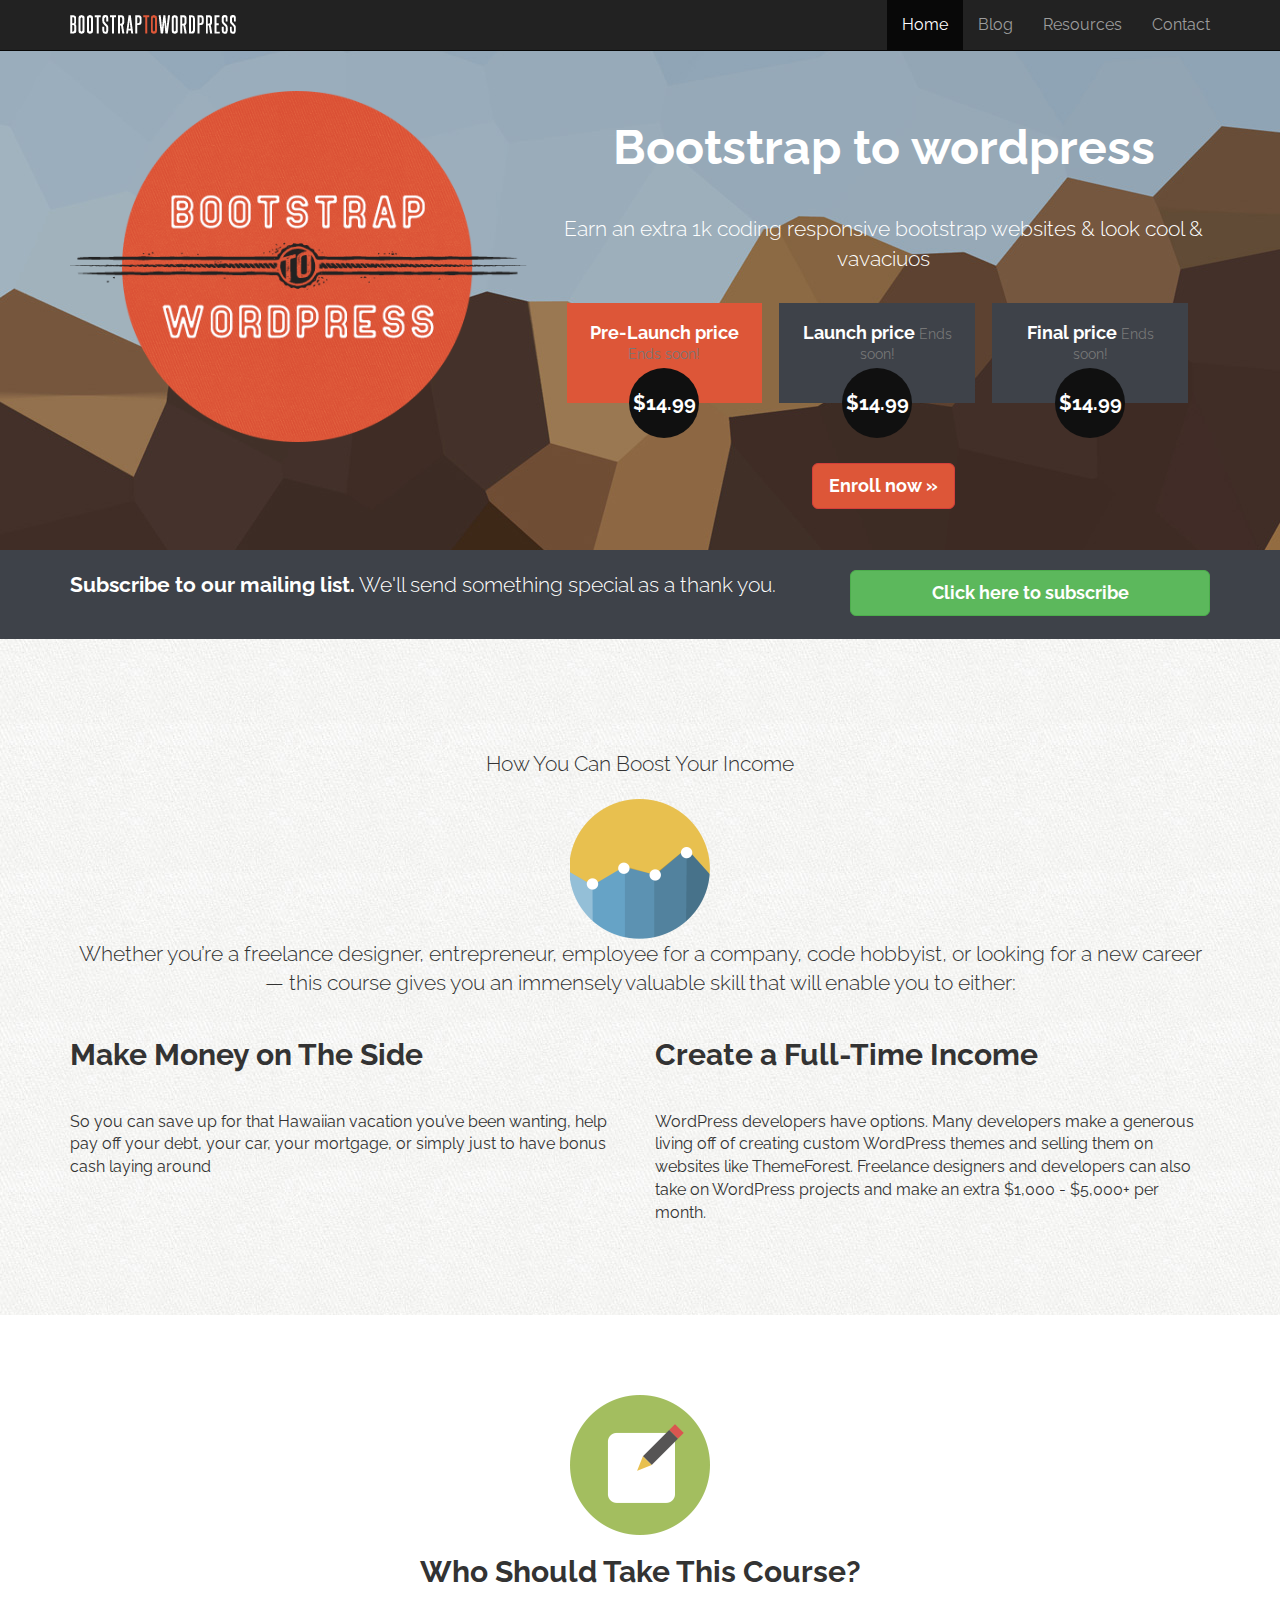
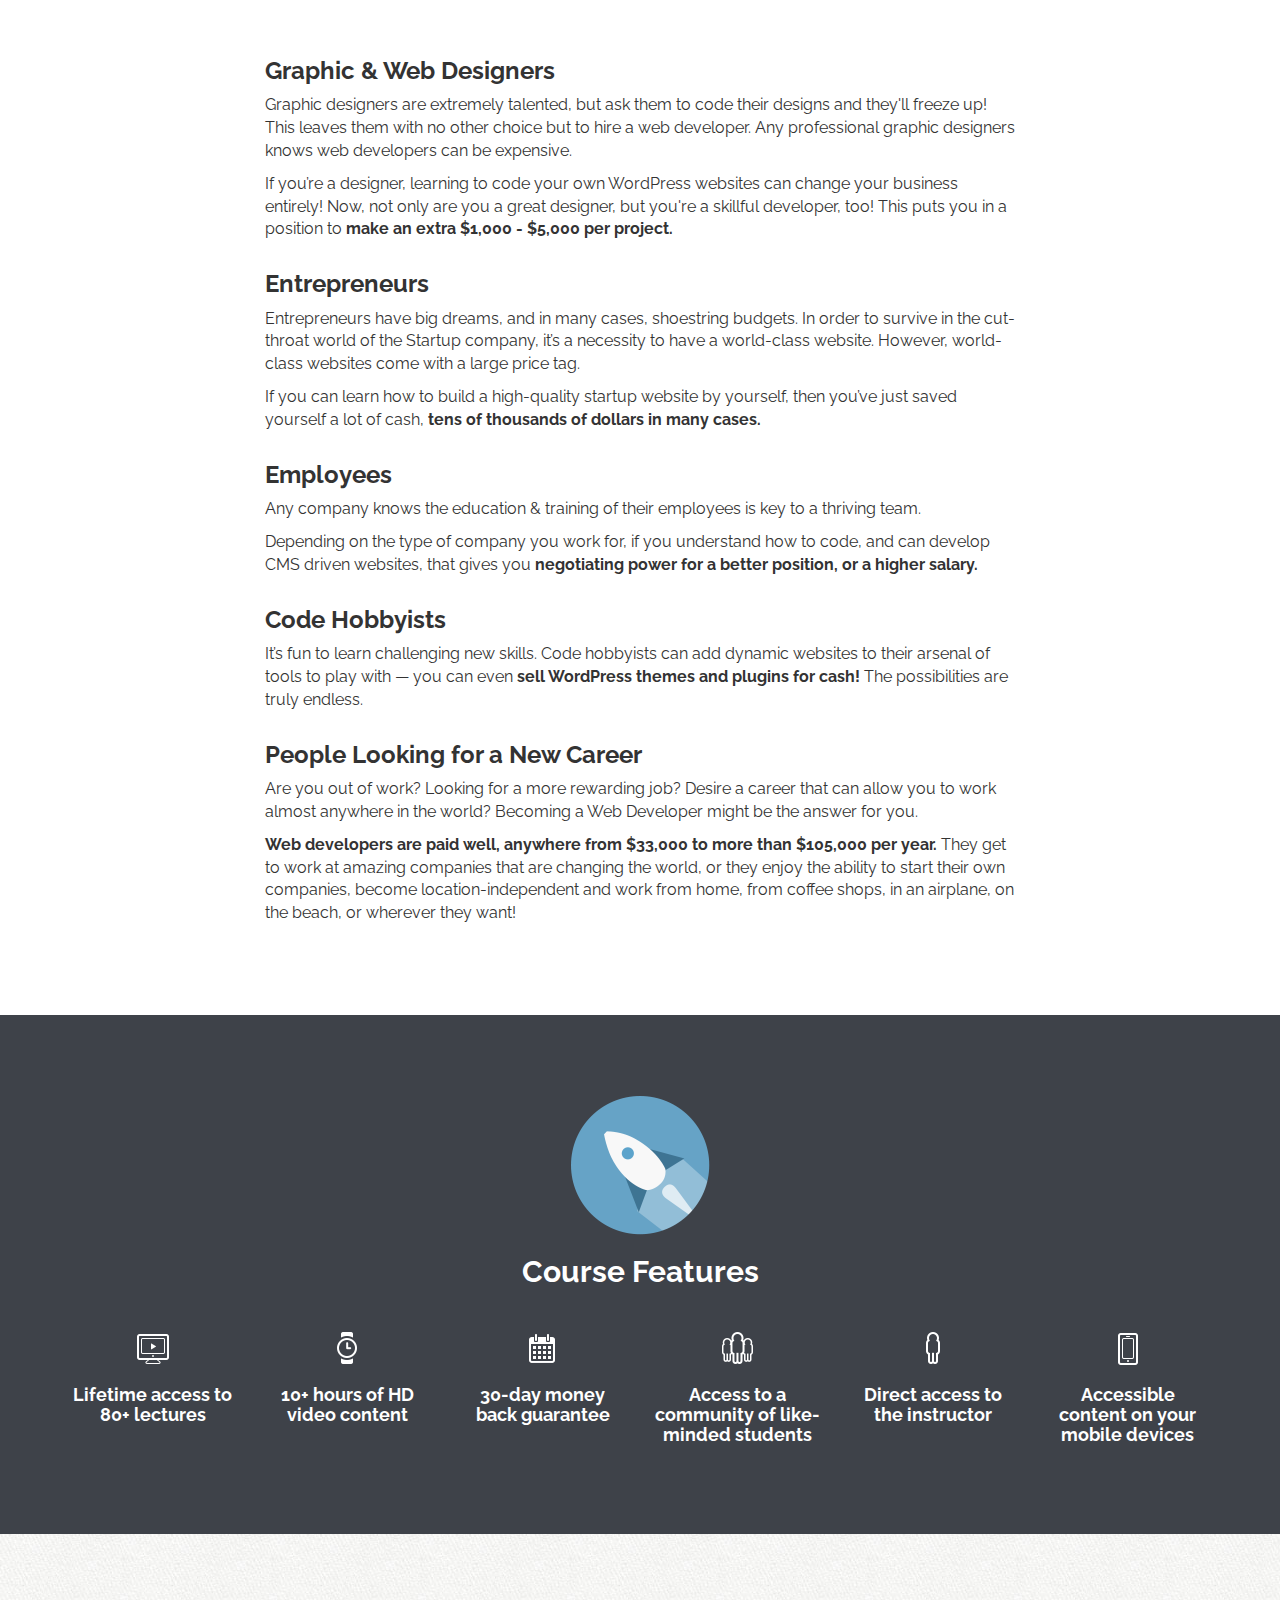
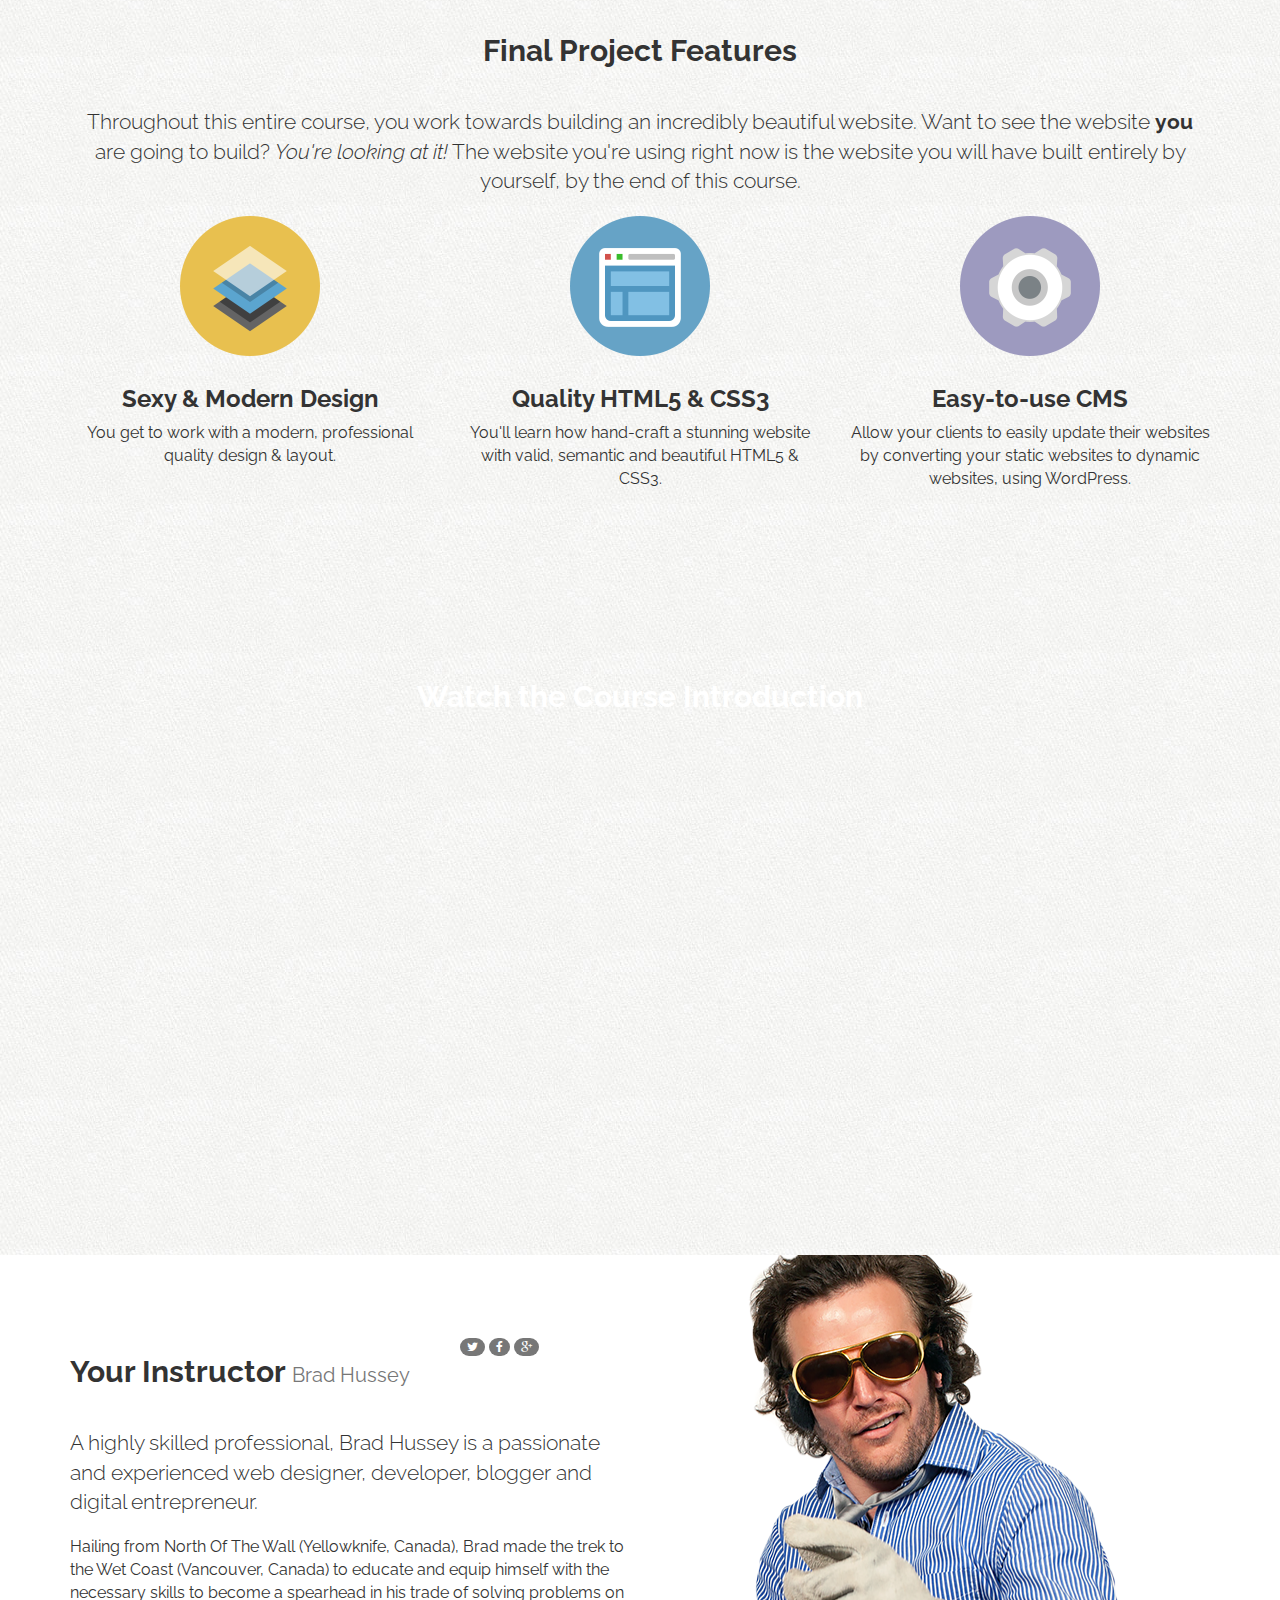
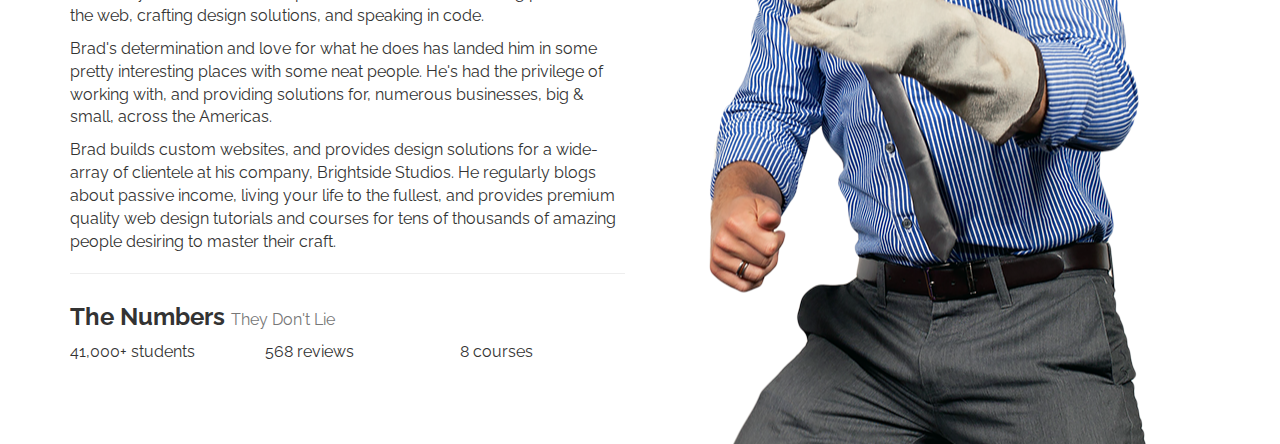
==== index.html @ 76629ec4 "bootstrap to wordpress" ====
<!DOCTYPE html>
<html>
    <head>
        <meta http-equiv="Content-Type" content="text/html; charset=UTF-8">
        <meta charset="utf-8">

        <meta name="viewport" content="width=device-width, initial-scale=1">
        <meta name="description" content="">
        <meta name="author" content="">
	    <link rel="icon" href="assets/img/favicon.ico">
        <title>
            Bootstrap to wordpress
        </title>
        <!-- Bootstrap core css -->
        <link href="assets/css/bootstrap.min.css" rel="stylesheet">
        <!--custom css-->
        <link href="assets/css/custom.css" rel="stylesheet">
        
        <!-- Font Awesome Icons -->
	<link href="assets/css/font-awesome/css/font-awesome.min.css" rel="stylesheet">
        <!-- font raleway from google.com/fonts-->
	<link href="https://fonts.googleapis.com/css?family=Raleway" rel="stylesheet">
    </head>
    <body>
        <!--Header-->
        <header class="site-header" role="banner">
            <!-- navbar-->
            <div class="navbar-wrapper">
                <div class="navbar navbar-inverse navbar-fixed-top" role="navigation">
                    <div class="container">
                        <div class="navbar-header">
                            <button type="button" class="navbar-toggle" data-toggle="collapse" data-target=".navbar-collapse" >
                            <span class="sr-only">Toggle navigation</span>
                            <span class="icon-bar"></span>
                            <span class="icon-bar"></span>
                            <span class="icon-bar"></span>
                            </button>
                            <a class="navbar-brand" href="/"><img src="assets/img/logo.png" alt="Bootstrap to wordpress"></a>
                        </div><!--navbar-header-->
                        <div class="navbar-collapse collapse">
                            <ul class="nav navbar-nav navbar-right">
                                <li class="active"><a href="/">Home</a></li>
                                <li><a href="blog.html">Blog</a></li>
                                <li><a href="resources.html">Resources</a></li>
                                <li><a href="contact.html">Contact</a></li>
                            </ul><!--nav-->
                        </div><!--navbar collapse-->
                    </div><!--container-->
                
                </div><!--navbar-->
            
            </div><!--navbar-wrapper-->
        
        </header>
        
        <!--hero -->
        <section id="hero">
            <article>
                <div class="container clearfix">
                    <div class="row">
                        <div class="col-sm-5">
                        <img src="assets/img/logo-badge.png" alt="Bootstrap to wordpress" class="logo">
                            
                        </div><!--col-->
                        
                        <div class="col-sm-7 hero-text">
                            <h1>Bootstrap to wordpress</h1>
                            <p class="lead">Earn an extra 1k coding responsive bootstrap websites &amp; look cool &amp; vavaciuos</p>
                             <div id="price-timeline">
                
                                    <div class="price active">
                                        <h4>Pre-Launch price <small>Ends soon!</small></h4>
                                        <span>$14.99</span>
                                    </div><!--price-->
                                    <div class="price">
                                        <h4>Launch price <small>Ends soon!</small></h4>
                                        <span>$14.99</span>
                                    </div><!--price-->
                                    <div class="price">
                                        <h4>Final price <small>Ends soon!</small></h4>
                                        <span>$14.99</span>
                                   </div><!--price-->
                           </div><!--price-timeline-->
                            <a class="btn btn-lg btn-danger" href="/" role="button">Enroll now &raquo;</a>
                        </div><!--col-->
                    </div><!--row-->
                </div><!--container-->
            </article>
        
        </section><!--hero-->
        <!-- OPT IN SECTION
	================================================== -->
    <section id="optin">
		<div class="container">
			<div class="row">
			
				<div class="col-sm-8">
					<p class="lead"><strong>Subscribe to our mailing list.</strong> We'll send something special as a thank you.</p>
				</div><!-- end col -->
				
				<div class="col-sm-4">
					<button class="btn btn-success btn-lg btn-block" data-toggle="modal" data-target="#myModal">
						Click here to subscribe
					</button>
				</div><!-- end col -->
				
			</div><!-- row -->
		</div><!-- container -->
    </section><!-- optin -->
    
         <!-- MODAL
	================================================== -->
	<div class="modal fade" id="myModal">
		<div class="modal-dialog">
			<div class="modal-content">
			
				<div class="modal-header">
					<button type="button" class="close" data-dismiss="modal"><span aria-hidden="true">&times;</span><span class="sr-only">Close</span></button>
					<h4 class="modal-title" id="myModalLabel"><i class="fa fa-envelope"></i> Subscribe to our Mailing List</h4>
				</div><!-- modal-header -->
				
				<div class="modal-body">
					<p>Simply enter your name and email! As a thank you for joining us, we're going to give you one of our best-selling courses, <em>for free!</em></p>
					
					<form class="form-inline" role="form">
						<div class="form-group">
							<label class="sr-only" for="subscribe-name">Your first name</label>
							<input type="text" class="form-control" id="subscribe-name" placeholder="Your first name">
						</div>
						<div class="form-group">
							<label class="sr-only" for="subscribe-email">and your email</label>
							<input type="text" class="form-control" id="subscribe-email" placeholder="and your email">
						</div>
						<input type="submit" class="btn btn-danger" value="Subscribe!">
					</form>
					
					<hr>
					
					<p><small>By providing your email you consent to receiving occasional promotional emails &amp; newsletters. <br>No Spam. Just good stuff. We respect your privacy &amp; you may unsubscribe at any time.</small></p>
				</div><!-- modal-body -->
				
			</div><!-- modal-content -->
		</div><!-- modal-dialog -->
	</div><!-- modal -->
             <!--Make some money on the side section -->
        <section>
            <div class="container">
                <div class="section-header">
                     <h3 class="lead">How You Can Boost Your Income</h3>
                        <img src="assets/img/icon-boost.png">
                        <p class="lead">Whether you’re a freelance designer, entrepreneur, employee for a company, code hobbyist, or looking for a new career — this course gives you an immensely valuable skill that will enable you to either:</p>
                </div>
                <div class="row">
                     <div class="col-sm-6">
                        <h2>Make Money on The Side</h2>
                         <p>So you can save up for that Hawaiian vacation you’ve been wanting, help pay off your debt, your car, your mortgage, or simply just to have bonus cash laying around</p>
                    </div><!--col-->
                    <div class="col-sm-6">
                        <h2>Create a Full-Time Income</h2>
                        <p>WordPress developers have options. Many developers make a generous living off of creating custom WordPress themes and selling them on websites like ThemeForest. Freelance designers and developers can also take on WordPress projects and make an extra $1,000 - $5,000+ per month.</p>
                    </div><!--col-->
                   
                </div><!--row-->
            </div><!--container-->
        </section>
             <!--who benefits -->
       <section id="who-benefits">
		<div class="container">
			
			<div class="section-header">
				<img src="assets/img/icon-pad.png" alt="Pad and pencil">
				<h2>Who Should Take This Course?</h2>
			</div><!-- section-header -->
			
			<div class="row">
				<div class="col-sm-8 col-sm-offset-2">
				
					<h3>Graphic &amp; Web Designers</h3>
					<p>Graphic designers are extremely talented, but ask them to code their designs and they'll freeze up! This leaves them with no other choice but to hire a web developer. Any professional graphic designers knows web developers can be expensive.</p>
					<p>If you&rsquo;re a designer, learning to code your own WordPress websites can change your business entirely! Now, not only are you a great designer, but you're a skillful developer, too! This puts you in a position to <strong>make an extra $1,000 - $5,000 per project.</strong></p>

					<h3>Entrepreneurs</h3>
					<p>Entrepreneurs have big dreams, and in many cases, shoestring budgets. In order to survive in the cut-throat world of the Startup company, it&rsquo;s a necessity to have a world-class website.  However, world-class websites come with a large price tag.</p>
					<p>If you can learn how to build a high-quality startup website by yourself, then you&rsquo;ve just saved yourself a lot of cash, <strong>tens of thousands of dollars in many cases.</strong></p>

					<h3>Employees</h3>
					<p>Any company knows the education &amp; training of their employees is key to a thriving team.</p>
					<p>Depending on the type of company you work for, if you understand how to code, and can develop CMS driven websites, that gives you <strong>negotiating power for a better position, or a higher salary.</strong></p>

					<h3>Code Hobbyists</h3>
					<p>It&rsquo;s fun to learn challenging new skills. Code hobbyists can add dynamic websites to their arsenal of tools to play with &mdash; you can even <strong>sell WordPress themes and plugins for cash!</strong> The possibilities are truly endless.</p>

					<h3>People Looking for a New Career</h3>
					<p>Are you out of work? Looking for a more rewarding job? Desire a career that can allow you to work almost anywhere in the world? Becoming a Web Developer might be the answer for you.</p>
					<p><strong>Web developers are paid well, anywhere from $33,000 to more than $105,000 per year.</strong> They get to work at amazing companies that are changing the world, or they enjoy the ability to start their own companies, become location-independent and work from home, from coffee shops, in an airplane, on the beach, or wherever they want!</p>
					
				</div><!-- end col -->
			</div><!-- row -->

		</div><!-- container -->
	</section><!-- who-benefits -->
        
       <!-- COURSE FEATURES
	================================================== -->
	<section id="course-features">
		<div class="container">
		
			<div class="section-header">
				<img src="assets/img/icon-rocket.png" alt="Rocket">
				<h2>Course Features</h2>
			</div><!-- section-header -->
			
			<div class="row">
				
				<div class="col-sm-2">
					<i class="ci ci-computer"></i>
					<h4>Lifetime access to 80+ lectures</h4>
				</div><!-- end col -->
				
				<div class="col-sm-2">
					<i class="ci ci-watch"></i>
					<h4>10+ hours of HD video content</h4>
				</div><!-- end col -->
				
				<div class="col-sm-2">
					<i class="ci ci-calendar"></i>
					<h4>30-day money back guarantee</h4>
				</div><!-- end col -->
				
				<div class="col-sm-2">
					<i class="ci ci-community"></i>
					<h4>Access to a community of like-minded students</h4>
				</div><!-- end col -->
				
				<div class="col-sm-2">
					<i class="ci ci-instructor"></i>
					<h4>Direct access to the instructor</h4>
				</div><!-- end col -->
				
				<div class="col-sm-2">
					<i class="ci ci-device"></i>
					<h4>Accessible content on your mobile devices</h4>
				</div><!-- end col -->
				
			</div><!-- row -->
		</div><!-- container -->
	</section><!-- course-features -->
       	<!-- PROJECT FEATURES
	================================================== -->
	<section id="project-features">
		<div class="container">
		
			<h2>Final Project Features</h2>
			<p class="lead">Throughout this entire course, you work towards building an incredibly beautiful website. Want to see the website <strong>you</strong> are going to build? <em>You're looking at it!</em> The website you're using right now is the website you will have built entirely by yourself, by the end of this course.</p>
			
			<div class="row">
				<div class="col-sm-4">
					<img src="assets/img/icon-design.png" alt="Design">
					<h3>Sexy &amp; Modern Design</h3>
					<p>You get to work with a modern, professional quality design &amp; layout.</p>
				</div><!-- col -->
				<div class="col-sm-4">
					<img src="assets/img/icon-code.png" alt="Code">
					<h3>Quality HTML5 &amp; CSS3</h3>
					<p>You'll learn how hand-craft a stunning website with valid, semantic and beautiful HTML5 &amp; CSS3.</p>
				</div><!-- col -->
				<div class="col-sm-4">
					<img src="assets/img/icon-cms.png" alt="CMS">
					<h3>Easy-to-use CMS</h3>
					<p>Allow your clients to easily update their websites by converting your static websites to dynamic websites, using WordPress.</p>
				</div><!-- col -->
				
			</div><!-- row -->
			
		</div><!-- container -->
	</section><!-- project-features -->
        
        <!-- VIDEO FEATURETTE
	================================================== -->
	<section id="featurette">
		<div class="container">
			<div class="row">
				<div class="col-sm-8 col-sm-offset-2">
					<h2>Watch the Course Introduction</h2>
					<iframe width=100% height="415" src="https://www.youtube.com/embed/STRPsW6IY8k" frameborder="0" allowfullscreen></iframe>
				</div><!-- end col -->
			</div><!-- row -->			
		</div><!-- container -->
	</section><!-- featurette -->
        <!-- INSTRUCTOR
	================================================== -->
	<section id="instructor">
		<div class="container">
			<div class="row">
				<div class="col-sm-8 col-md-6">
					<div class="row">
						<div class="col-lg-8">
							<h2>Your Instructor <small>Brad Hussey</small></h2>
						</div><!-- end col -->
						<div class="col-lg-4">
							<a href="https://twitter.com/bradhussey" class="badge social twitter" target="_blank"><i class="fa fa-twitter"></i></a>
							<a href="https://facebook.com/bradhussey" class="badge social facebook" target="_blank"><i class="fa fa-facebook"></i></a>
							<a href="https://plus.google.com/+BradHussey" class="badge social gplus" target="_blank"><i class="fa fa-google-plus"></i></a>
						</div><!-- end col -->
					
					</div><!-- row -->
					
					<p class="lead">A highly skilled professional, Brad Hussey is a passionate and experienced web designer, developer, blogger and digital entrepreneur.<p>
					
					<p>Hailing from North Of The Wall (Yellowknife, Canada), Brad made the trek to the Wet Coast (Vancouver, Canada) to educate and equip himself with the necessary skills to become a spearhead in his trade of solving problems on the web, crafting design solutions, and speaking in code.</p>
					
					<p>Brad's determination and love for what he does has landed him in some pretty interesting places with some neat people. He's had the privilege of working with, and providing solutions for, numerous businesses, big &amp; small, across the Americas.</p>
					
					<p>Brad builds custom websites, and provides design solutions for a wide-array of clientele at his company, Brightside Studios. He regularly blogs about passive income, living your life to the fullest, and provides premium quality web design tutorials and courses for tens of thousands of amazing people desiring to master their craft.</p>
					
					<hr>
					
					<h3>The Numbers <small>They Don't Lie</small></h3>
					<div class="row">
						<div class="col-xs-4">
							<div class="num">
								<div class="num-content">
									41,000+ <span>students</span>
								</div><!-- num-content -->
							</div><!-- num -->
						</div><!-- end col -->
						
						<div class="col-xs-4">
							<div class="num">
								<div class="num-content">
									568 <span>reviews</span>
								</div><!-- num-content -->
							</div><!-- num -->
						</div><!-- end col -->
						
						<div class="col-xs-4">
							<div class="num">
								<div class="num-content">
									8 <span>courses</span>
								</div><!-- num-content -->
							</div><!-- num -->
						</div><!-- end col -->
					</div><!-- row -->
					
				</div><!-- end col -->
			</div><!-- row -->
		</div><!-- container -->
	</section><!-- instructor -->
	
	
	
        <!-- footer-->
        <footer>
        
        </footer>
        <!-- modal -->
        <div>
        
        </div>
        
         <!-- jQuery (necessary for Bootstrap's JavaScript plugins) -->
    <script src="https://ajax.googleapis.com/ajax/libs/jquery/1.12.4/jquery.min.js"></script>
    <script src="assets/js/jquery-3.1.0.js"></script>
    <script src="assets/js/main.js"></script>
    <script src="assets/js/bootstrap.min.js"></script>
    </body>
    
    
</html>
---- assets/css/custom.css ----
/* COLOUR REFERENCES

Green:		#79b044
Salmon:		#dd5638
Blue Gray:  #3e4249

*/
/*_________General-------*/
body{
    margin-top: 50px;
    font-family: 'Raleway', Helvetica, sans-serif;    
    font-size: 16px;
    background: url(../img/tile.jpg) top left repeat;
}
/*Global*/
h1,h2,h3,h4,h5,h6{
    webkit-font-smoothing: antialiased;
    text-rendering: optimizeLegibility;
    font-weight: bold;
}

h1{
    font-size: 3em;
}
h1,h2{
   margin: 0 0 40px; 
}
h3{
    margin: 0 20px;
}
h4{
    font-size: 18px;
}
.btn{
    font-weight: bold;
}
button, input, .btn, a.btn{
    -webkit-font-smoothing: antialiased;
    text-rendering: optimizeLegibility;
    color: white;
}
.btn-danger{
    background-color: #dd5638;
    border-collapse: #d95131;
}
img{
    max-width: 100%;
}

/* ==== HERO ==== */

#hero {
	background: url('../img/hero-bg.jpg') 50% 0 repeat fixed;
	min-height: 500px;
	position: relative;
	display: table;
	width: 100%;
	padding: 40px 0;
	color: white;
	-webkit-font-smoothing: antialiased;
	text-rendering: optimizelegibility;
}


#hero article { 
  width: 100%;
  text-align: center;
  display: table-cell;
  vertical-align: middle;
}

#hero .hero-text {
	margin-top: 30px;
}

#price-timeline {
	margin: 30px 0 60px;
	text-align: center;
}

#price-timeline .price {
	display: inline-block;
	width: 30%;
	margin: 0 2% 0 0;
	background: #3e4249;
	padding: 10px 20px 30px;
	position: relative;
	vertical-align: top;
}

#price-timeline .price.active {
	background: #dd5638;
}

#price-timeline .price span {
	background: #101010;
	display: block;
	height: 70px;
	width: 70px;
	text-align: center;
	line-height: 70px;
	font-weight: bold;
	font-size: 20px;
	border-radius: 100%;
	-webkit-border-radius: 100%;
	-moz-border-radius: 100%;
	position: absolute;
	bottom: -35px;
	left: 50%;
	margin-left: -35px;
}
/*Layout*/
section{
    padding: 80px 0;
}
.section-header{
    
    text-align: center;
}
section h2{
    margin: 20px 0 40px;
}
section h3{
    margin: 30px 0 10px;
}

#optin{
    background: #3e4249;
    padding: 20px 0;
    color: white;
    -webkit-font-smoothing: antialiased;
    text-rendering: optimizeLegibility;
    font-size: 1.2em;
}
#optin p{
    margin: 7px, 0 0 0;
}
#who-benefits{
    
    background: white;
}
#course-features{
    background: #3e4249;
    color: white;
    text-align: center;
}
#project-features{
    text-align: center;
}
#featurette{
   background: url('../img/stuff-bg.jpg') 50% 100% repeat fixed;
	background-size: cover;
	text-align: center;
	color: white;
    
}
#instructor {
	background: white url('../img/brad-elvis.png') 90% -10px no-repeat;
}
/* === CUSTOM ICON SPRITES === */

i.ci {
	display: inline-block;
	height: 40px;
	width: 40px;
	background: url('../img/icon-sprite.png') no-repeat;
}

.ci.ci-computer 	{ background-position: 0 0; }
.ci.ci-watch		{ background-position: -40px 0; }
.ci.ci-calendar		{ background-position: -80px 0; }
.ci.ci-community	{ background-position: -120px 0; }
.ci.ci-instructor	{ background-position: -160px 0; }
.ci.ci-device		{ background-position: -200px 0; }
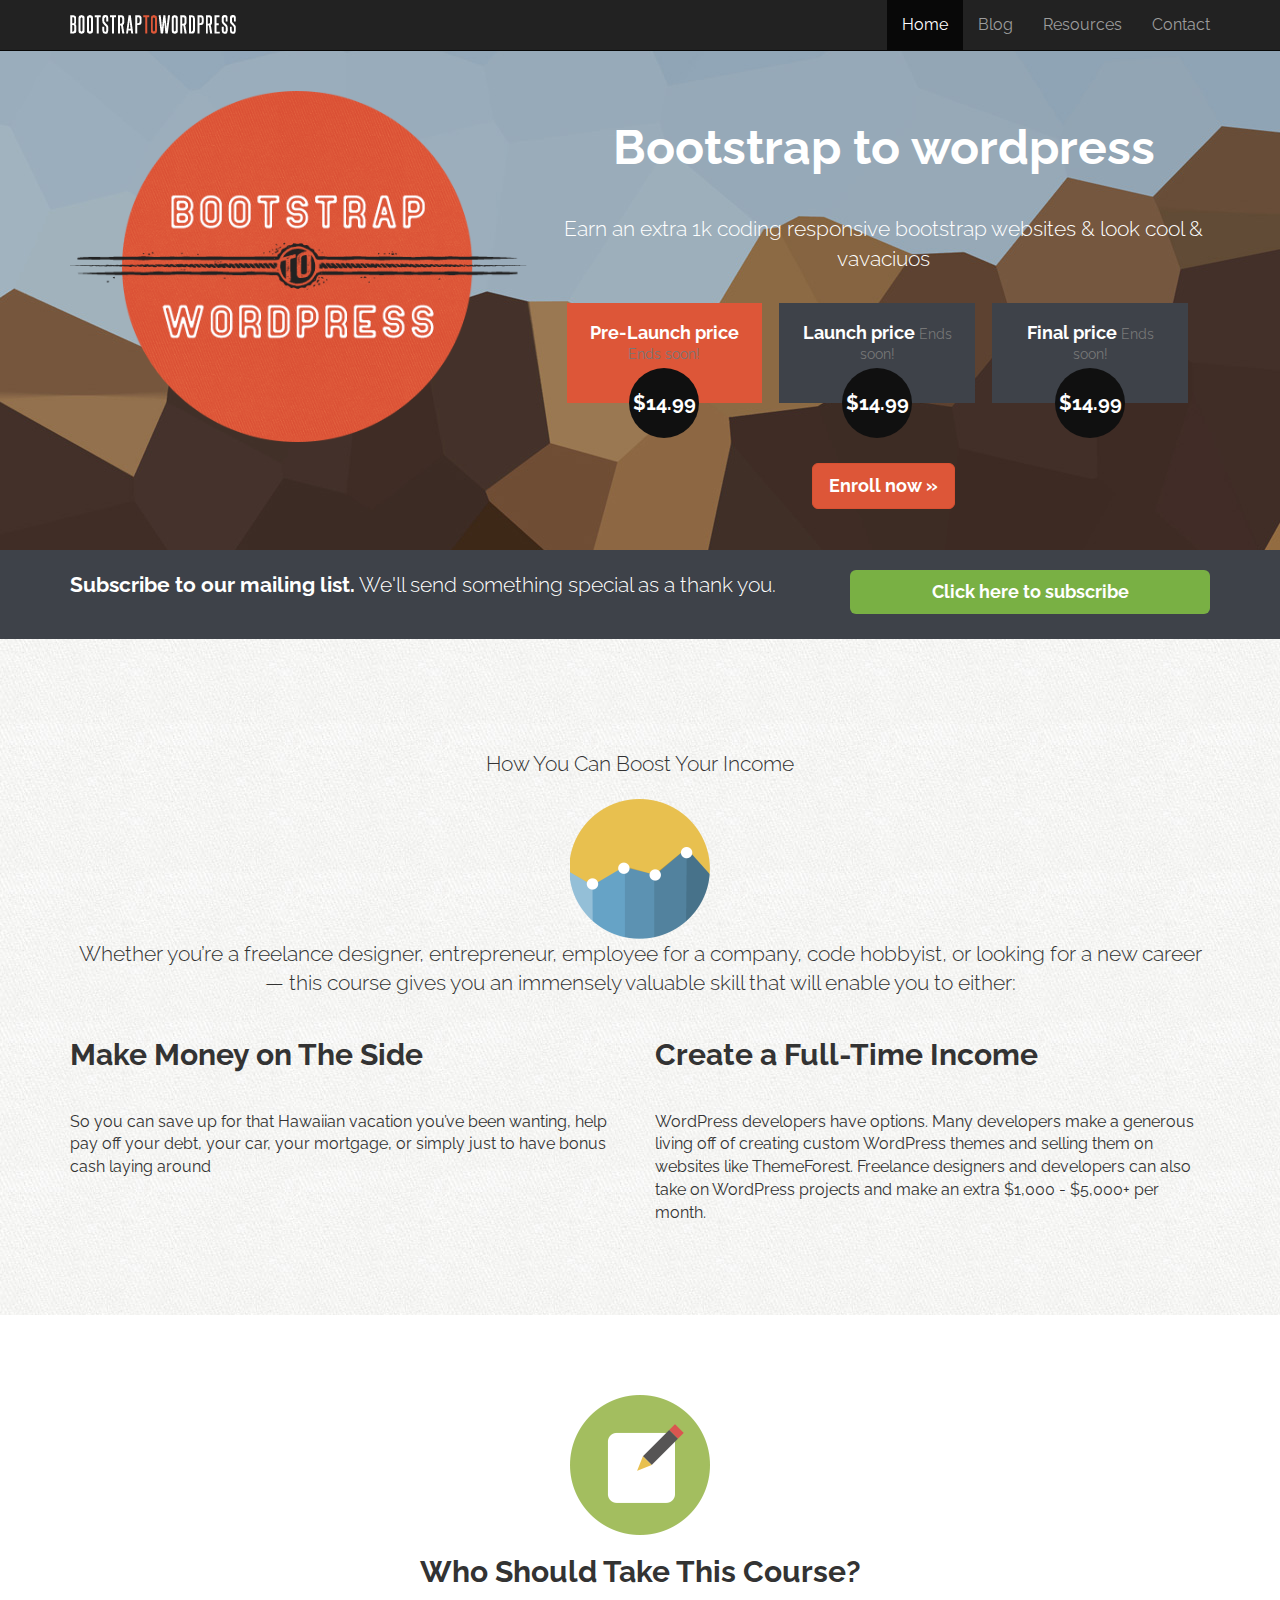
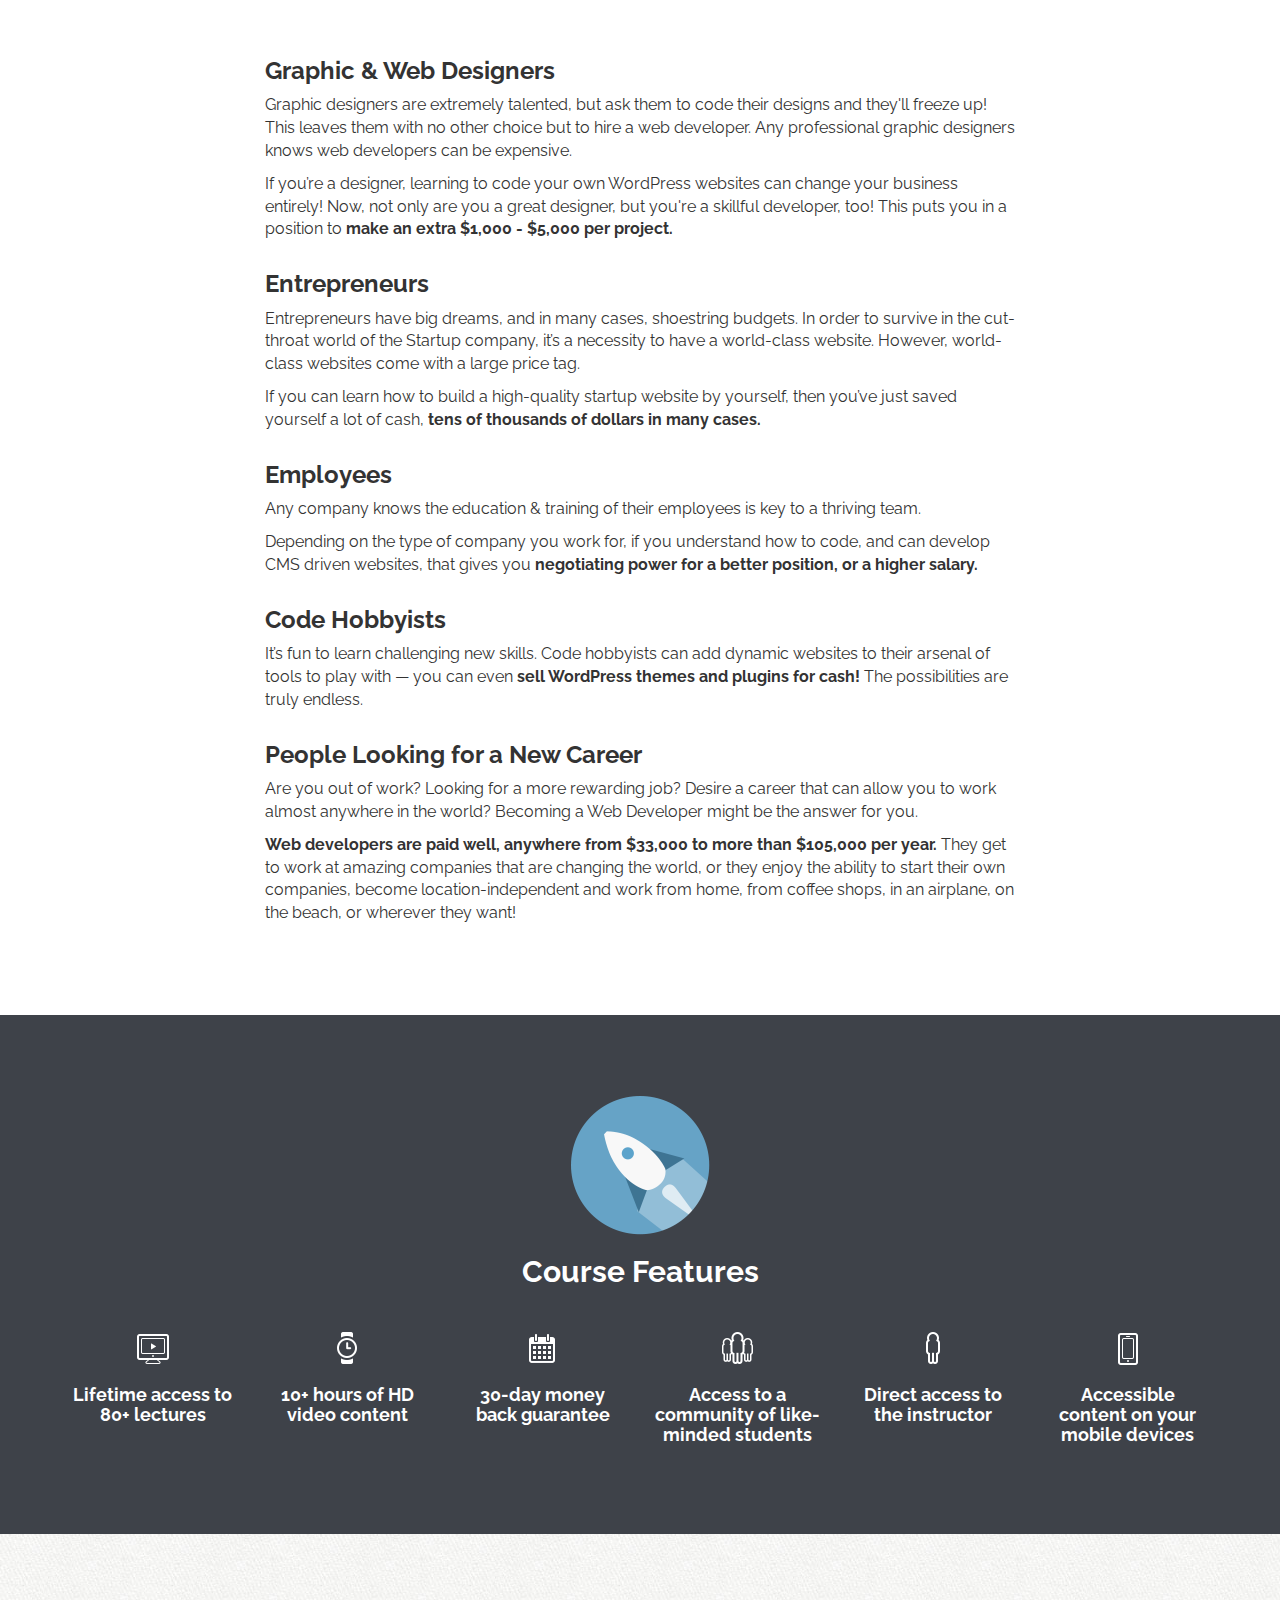
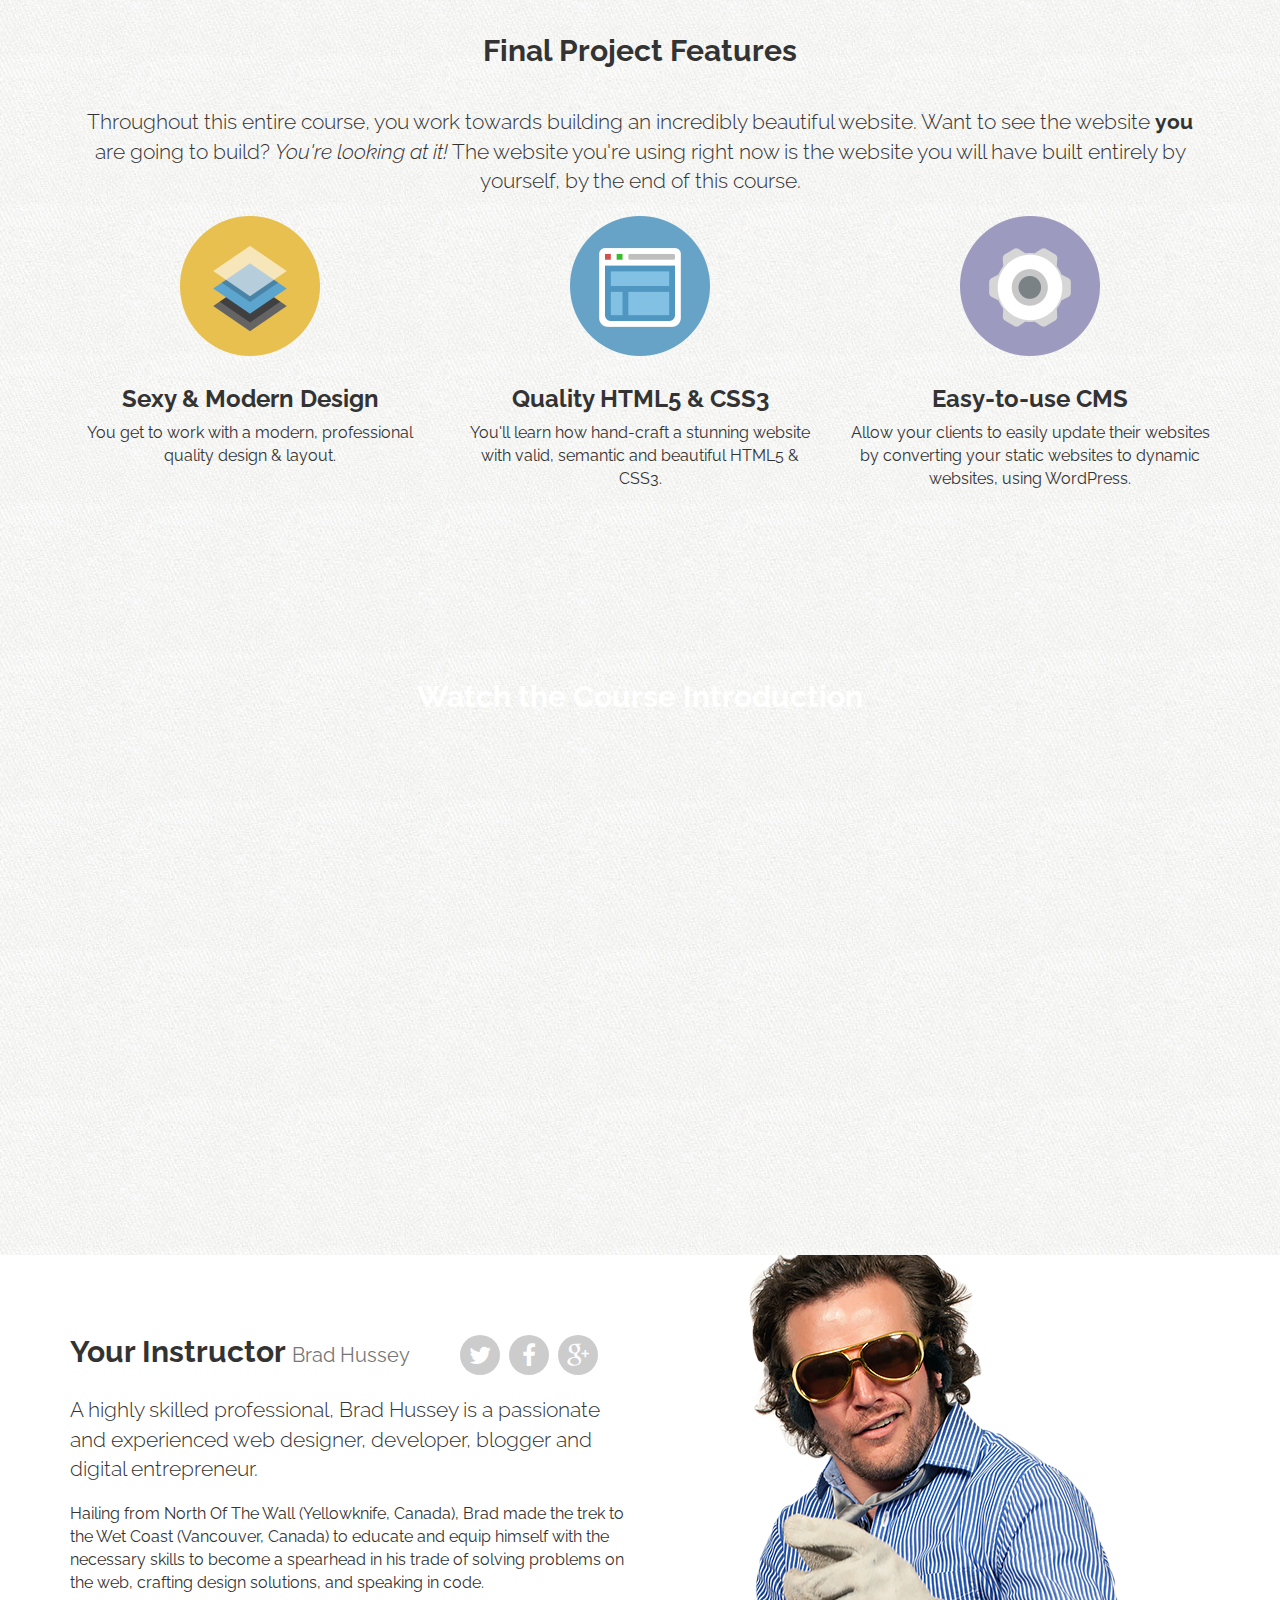
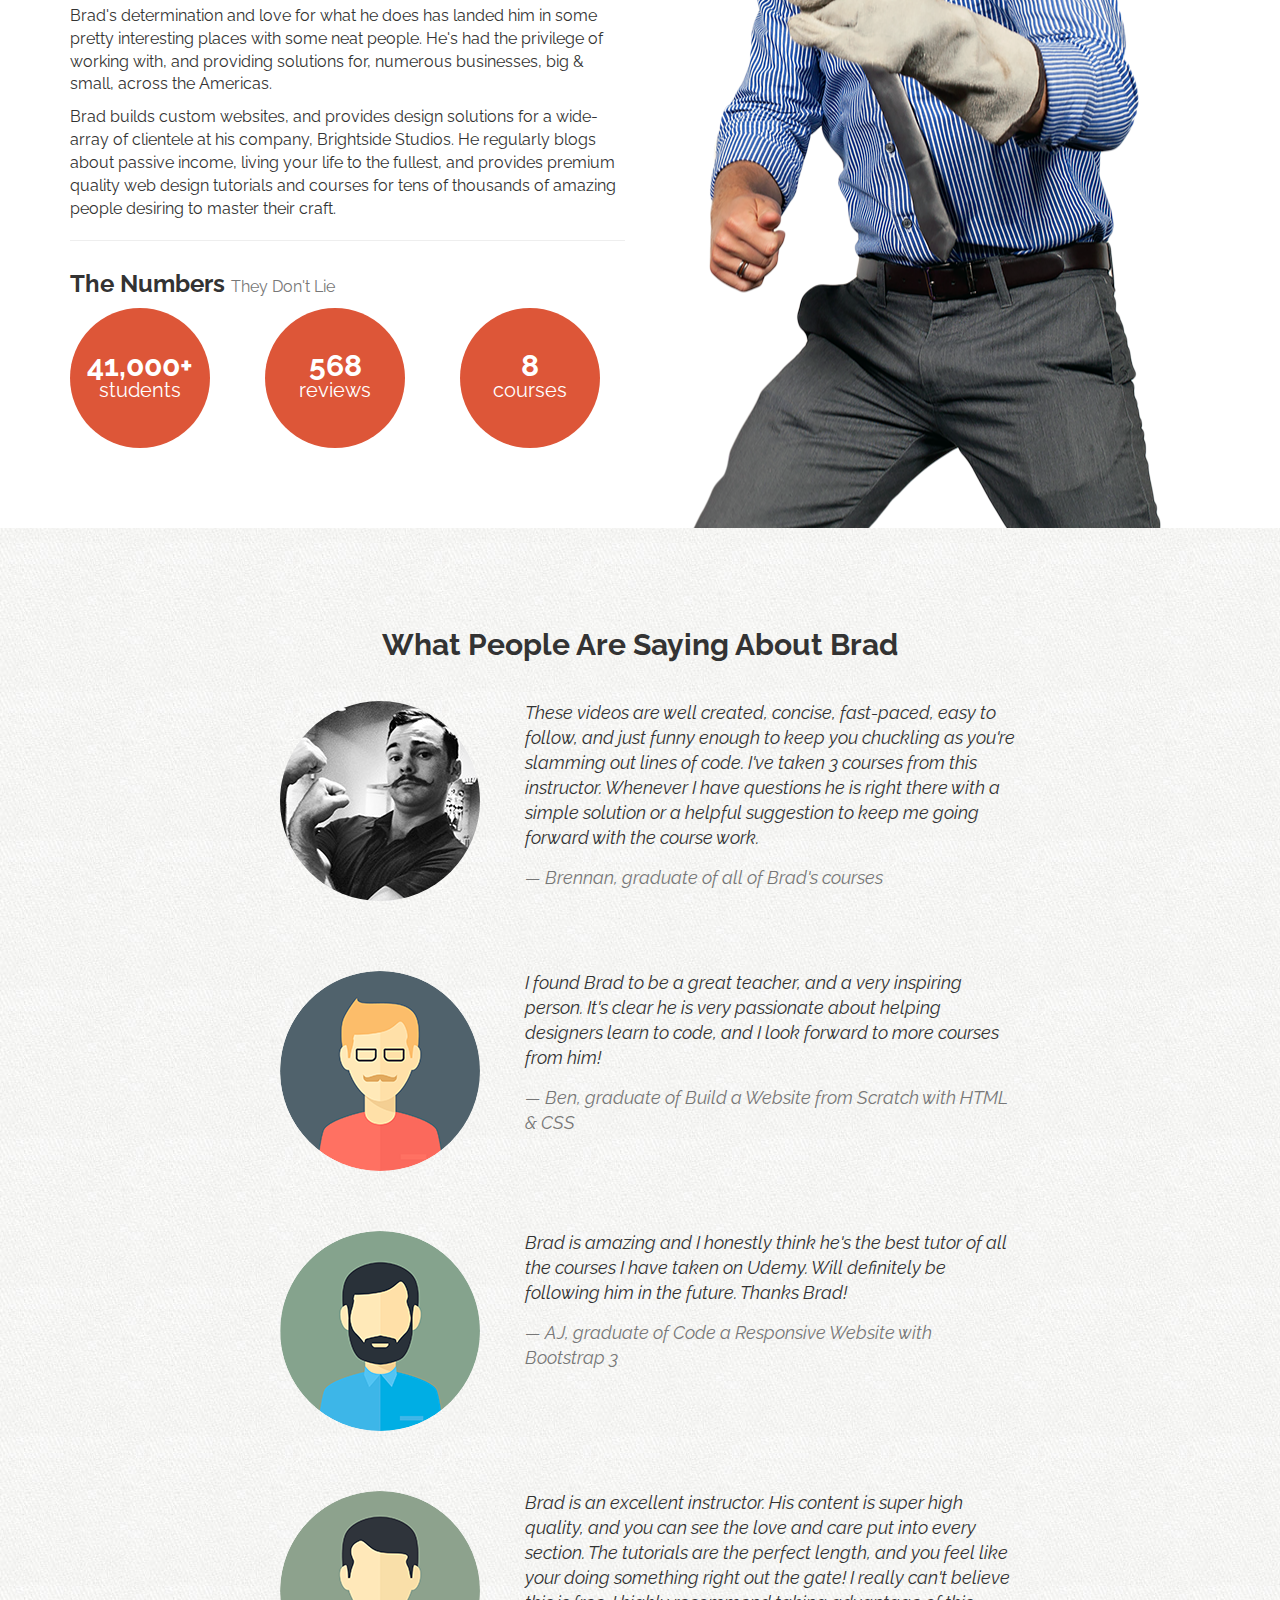
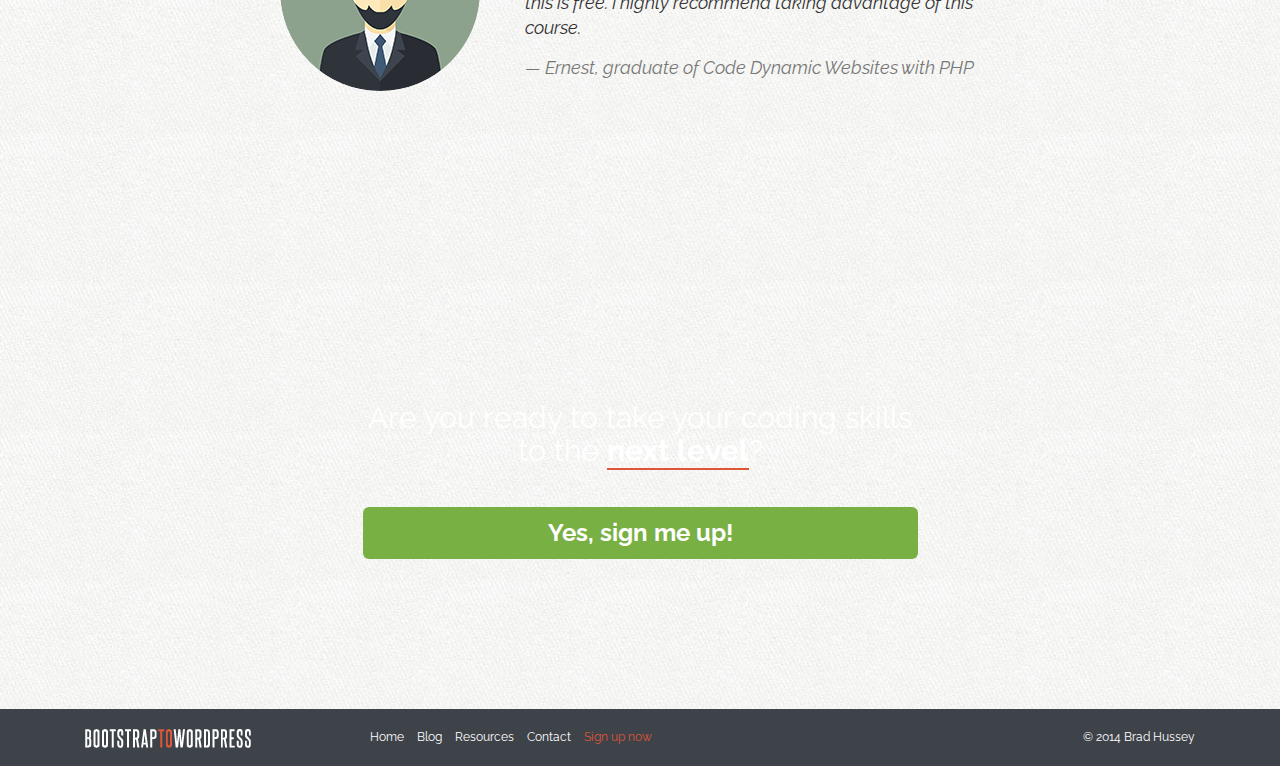
==== commit 2719a293: "blog post look and feel" ====
--- a/index.html
+++ b/index.html
@@ -304,7 +304,6 @@
 						</div><!-- end col -->
 					
 					</div><!-- row -->
-					
 					<p class="lead">A highly skilled professional, Brad Hussey is a passionate and experienced web designer, developer, blogger and digital entrepreneur.<p>
 					
 					<p>Hailing from North Of The Wall (Yellowknife, Canada), Brad made the trek to the Wet Coast (Vancouver, Canada) to educate and equip himself with the necessary skills to become a spearhead in his trade of solving problems on the web, crafting design solutions, and speaking in code.</p>
@@ -346,13 +345,113 @@
 			</div><!-- row -->
 		</div><!-- container -->
 	</section><!-- instructor -->
+        <!-- TESTIMONIALS
+	================================================== -->
+	<section id="kudos">
+		<div class="container">
+			<div class="row">
+			
+				<div class="col-sm-8 col-sm-offset-2">
+					<h2>What People Are Saying About Brad</h2>
+					
+					<!-- TESTIMONIAL -->
+					<div class="row testimonial">
+						<div class="col-sm-4">
+							<img src="assets/img/brennan.jpg" alt="Brennan">
+						</div><!-- end col -->
+						<div class="col-sm-8">
+							<blockquote>
+								These videos are well created, concise, fast-paced, easy to follow, and just funny enough to keep you chuckling as you're slamming out lines of code. I've taken 3 courses from this instructor. Whenever I have questions he is right there with a simple solution or a helpful suggestion to keep me going forward with the course work.
+								<cite>&mdash; Brennan, graduate of all of Brad's courses</cite>
+							</blockquote>
+						</div><!-- end col -->
+					</div><!-- row -->
+					
+					<!-- TESTIMONIAL -->
+					<div class="row testimonial">
+						<div class="col-sm-4">
+							<img src="assets/img/ben.png" alt="Illustration of a man with a moustache">
+						</div><!-- end col -->
+						<div class="col-sm-8">
+							<blockquote>
+								I found Brad to be a great teacher, and a very inspiring person. It's clear he is very passionate about helping designers learn to code, and I look forward to more courses from him!
+								<cite>&mdash; Ben, graduate of Build a Website from Scratch with HTML &amp; CSS</cite>
+							</blockquote>
+						</div><!-- end col -->
+					</div><!-- row -->
+					
+					<!-- TESTIMONIAL -->
+					<div class="row testimonial">
+						<div class="col-sm-4">
+							<img src="assets/img/aj.png" alt="Illustration of a man with a beard">
+						</div><!-- end col -->
+						<div class="col-sm-8">
+							<blockquote>
+								Brad is amazing and I honestly think he's the best tutor of all the courses I have taken on Udemy. Will definitely be following him in the future. Thanks Brad!
+								<cite>&mdash; AJ, graduate of Code a Responsive Website with Bootstrap 3</cite>
+							</blockquote>
+						</div><!-- end col -->
+					</div><!-- row -->
+	
+					<!-- TESTIMONIAL -->
+					<div class="row testimonial">
+						<div class="col-sm-4">
+							<img src="assets/img/ernest.png" alt="Illustration of a man with a goatee">
+						</div><!-- end col -->
+						<div class="col-sm-8">
+							<blockquote>
+								Brad is an excellent instructor. His content is super high quality, and you can see the love and care put into every section. The tutorials are the perfect length, and you feel like your doing something right out the gate! I really can't believe this is free. I highly recommend taking advantage of this course.
+								<cite>&mdash; Ernest, graduate of Code Dynamic Websites with PHP</cite>
+							</blockquote>
+						</div><!-- end col -->
+					</div><!-- row -->
+					
+				</div><!-- end col -->
+				
+			</div><!-- row -->
+		</div><!-- container -->
+	</section><!-- kudos -->
+        
+	<!-- SIGN UP SECTION
+	================================================== -->
+	<section id="signup" data-type="background" data-speed="4">
+		<div class="container">
+			<div class="row">
+				<div class="col-sm-6 col-sm-offset-3">
+					<h2>Are you ready to take your coding skills to the <strong>next level</strong>?</h2>
+					<p><a href="" class="btn btn-lg btn-block btn-success">Yes, sign me up!</a></p>
+				</div><!-- end col -->
+			</div><!-- row -->
+		</div><!-- container -->
+	</section><!-- signup -->
 	
 	
 	
-        <!-- footer-->
-        <footer>
-        
-        </footer>
+        <!-- FOOTER
+	================================================== -->
+	<footer>
+		<div class="container">
+			<div class="col-sm-3">
+				<p><a href="/"><img src="assets/img/logo.png" alt="Bootstrap to WordPress"></a></p>
+			</div><!-- end col -->
+			<div class="col-sm-6">
+				<nav>
+					<ul class="list-unstyled list-inline">
+						<li><a href="">Home</a></li>
+						<li><a href="">Blog</a></li>
+						<li><a href="">Resources</a></li>
+						<li><a href="">Contact</a></li>
+						<li class="signup-link"><a href="">Sign up now</a></li>
+					</ul>
+				</nav>
+			</div><!-- end col -->
+			<div class="col-sm-3">
+				<p class="pull-right">&copy; 2014 Brad Hussey</p>
+			</div><!-- end col -->
+		</div><!-- container -->
+	</footer>
+
+
         <!-- modal -->
         <div>
         
--- a/assets/css/custom.css
+++ b/assets/css/custom.css
@@ -39,12 +39,73 @@
     text-rendering: optimizeLegibility;
     color: white;
 }
-.btn-danger{
-    background-color: #dd5638;
-    border-collapse: #d95131;
-}
+.btn {
+	font-weight: bold;
+}
+
+.btn:focus {
+	outline: none;
+}
+
+.btn-success {
+	background: #79b044;
+	border: none;
+}
+
+.btn-success:hover {
+	background: #6a9b3d;
+	border-color: #6a9b3d;
+}
+
+.btn-danger {
+	background-color: #dd5638;
+	border-color: #d95131;
+}
+footer {
+	background: #3e4249;
+	color: white;
+	padding: 20px 0 10px;
+	font-size: 12px;
+}
+
+footer p {
+	margin: 0;
+}
+
+footer a:link, footer a:visited {
+	color: white;
+}
+
+footer a:hover {
+	color: #dd5638;
+}
+
+footer li.signup-link a {
+	color: #dd5638;
+}
+
+footer li.signup-link a:hover {
+	font-weight: bold;
+}
+
 img{
     max-width: 100%;
+}
+blockquote {
+	padding: 0;
+	border: none;
+	font-style: italic;
+	text-align: left;
+}
+
+blockquote cite {
+	display: block;
+	color: #777;
+	margin: 15px 0 0 0;
+}
+
+blockquote:before {
+	display: none;
 }
 
 /* ==== HERO ==== */
@@ -123,6 +184,32 @@
 section h3{
     margin: 30px 0 10px;
 }
+#primary {
+	padding-top: 40px;
+	padding-bottom: 40px;
+}
+
+.feature-image {	
+	display: table;
+	width: 100%;
+}
+
+.feature-image-default {
+	background: url('../img/stuff-feature.jpg') no-repeat;
+	background-size: cover;
+}
+
+.feature-image-default-alt {
+	background: url('../img/hipster-stuff.jpg') no-repeat;
+	background-size: cover;
+}
+
+.feature-image h1 {
+	display: table-cell;
+	vertical-align: middle;
+	text-align: center;
+	color: white;
+}
 
 #optin{
     background: #3e4249;
@@ -154,9 +241,126 @@
 	color: white;
     
 }
+.modal-content{
+    background: url('../img/tile.jpg') top left repeat
+}
+.badge.social {
+	background: #ccc;
+	font-size: 24px;
+	height: 40px;
+	width: 40px;
+	text-align: center;
+	line-height: 42px;
+	margin: 0 5px 20px 0;
+	padding: 0;
+	-webkit-border-radius: 50px;
+	-moz-border-radius: 50px;
+	border-radius: 50px;
+	color: white;
+}
+.badge.social.twitter:hover {
+	background: #55acee;
+}
+
+.badge.social.facebook:hover {
+	background: #3b5998;
+}
+
+.badge.social.gplus:hover {
+	background: #db4b39;
+}
 #instructor {
 	background: white url('../img/brad-elvis.png') 90% -10px no-repeat;
 }
+#instructor h2{
+    margin: 0 0 20px;
+}
+#instructor .num {
+	display: table;
+	font-size: 30px;
+	font-weight: bold;
+	color: white;
+	line-height: 24px;
+	height: 140px;
+	width: 140px;
+	text-align: center;
+	background: #dd5638;
+	-webkit-border-radius: 100%;
+	-moz-border-radius: 100%;
+	border-radius: 100%;
+	-webkit-font-smoothing: antialiased;
+	text-rendering: optimizelegibility;
+}
+
+#instructor .num .num-content {
+	display: table-cell;
+	vertical-align: middle;
+}
+
+#instructor .num span {
+	display: block;
+	font-size: 20px;
+	font-weight: normal;
+}
+#kudos {
+	text-align: center;
+}
+
+.testimonial {
+	margin-bottom: 60px;
+}
+
+.testimonial img {
+    -webkit-border-radius: 50%;
+    -moz-border-radius: 50%;
+	border-radius: 50%;
+}
+#signup {
+	text-align: center;
+	background: url('../img/hipster-stuff.jpg') center center repeat fixed;
+	background-size: cover;
+	color: white;
+	padding: 140px 0;
+}
+
+#signup h2 {
+	font-weight: normal;
+}
+
+#signup h2 strong {
+	border-bottom: solid 2px #dd5638;
+}
+
+#signup .btn {
+	font-size: 24px;
+}
+footer {
+	background: #3e4249;
+	color: white;
+	padding: 20px 0 10px;
+	font-size: 12px;
+}
+
+footer p {
+	margin: 0;
+}
+
+footer a:link, footer a:visited {
+	color: white;
+}
+
+footer a:hover {
+	color: #dd5638;
+}
+
+footer li.signup-link a {
+	color: #dd5638;
+}
+
+footer li.signup-link a:hover {
+	font-weight: bold;
+}
+
 /* === CUSTOM ICON SPRITES === */
 
 i.ci {
@@ -173,3 +377,220 @@
 .ci.ci-instructor	{ background-position: -160px 0; }
 .ci.ci-device		{ background-position: -200px 0; }
 
+/* ==== FORMS ==== */
+
+label {
+	display: block;
+	font-weight: bold;
+}
+
+input[type="text"],
+input[type="email"],
+input[type="url"],
+input[type="password"],
+input[type="search"],
+textarea {
+	color: #666;
+	border: 1px solid #ccc;
+	border-radius: 3px;
+	display: block;
+	-moz-box-sizing: border-box;
+	-webkit-box-sizing: border-box;
+	box-sizing: border-box;
+	width: 100%;
+	padding: 6px 12px;
+}
+
+
+/* ==== MEDIA QUERIES ==== */
+
+@media screen and (max-width : 991px) {
+	#instructor .container {
+		background: rgba(255,255,255,0.8);
+		padding: 20px;
+	}
+}
+
+@media screen and (max-width : 768px) {
+	.logo {
+		width: 50%;
+	}
+	
+	#optin p {
+		margin: 0 0 10px;
+	}
+	
+	#featurette iframe {
+		height: 240px;
+	}
+	
+	.resource {
+		width: 48%;
+		margin-right: 2%;
+	}
+}
+/* ==== BLOG ==== */
+
+.post, .widget, #comments {
+	position: relative;
+	border: solid 1px #ddd;
+	background: white;
+	margin: 0 0 40px;
+	-webkit-border-radius: 4px;
+	-moz-border-radius: 4px;
+	border-radius: 4px;
+}
+
+.post header,
+.post .post-excerpt,
+.post .post-body,
+#comments .comments-wrap {
+	padding: 20px;
+}
+
+.post header h3 {
+	margin: 0 0 15px;
+	padding: 0 0 15px;
+	border-bottom: solid 1px #ddd;
+}
+
+.post header h1 {
+	margin: 0 0 15px;
+	padding: 0 0 15px;
+	border-bottom: solid 1px #ddd;
+	font-size: 24px;
+}
+
+.post-image {
+	height: auto;
+}
+
+.post-details {
+	font-size: 12px;
+	width: 90%;
+}
+
+.post-details i.fa {
+	padding-left: 10px;
+}
+
+.post-details i.fa:first-child {
+	padding: 0;
+}
+/* === WIDGETS === */
+
+.widget {
+	padding: 20px;
+}
+
+.widget h4 {
+	margin: 0 0 10px;
+	padding: 0 0 10px;
+	border-bottom: solid 1px #ddd;
+}
+
+.widget ul {
+	list-style: none;
+	margin: 0;
+	padding: 0;
+}
+
+.widget ul li {
+	margin: 0 0 5px;
+}
+
+.widget ul li:hover {
+	position: relative;
+	left: 1px;
+}
+
+
+/* === COMMENTS === */
+
+.post-comments-badge {
+	height: 70px;
+	width: 70px;
+	position: absolute;
+	top: 25px;
+	right: 20px;
+	border: none;
+	-webkit-border-radius: 100px;
+	-moz-border-radius: 100px;
+	border-radius: 100px;
+	background: #79b044;
+	text-align: center;
+	display: table;
+}
+
+.post-comments-badge a {
+	display: table-cell;
+	vertical-align: middle;
+	color: white;
+	font-size: 20px;
+	line-height: 20px;
+}
+
+.post-comments-badge i.fa {
+	display: block;
+	font-size: 15px;
+	padding: 0;
+	margin-bottom: 4px;
+}
+
+.post-comments-badge:hover {
+	background-color: #8bc653;
+}
+
+#comments h3 {
+	text-align: center;
+}
+
+#comments h4 {
+	font-size: 1.3em;
+}
+
+#comments ol {
+	list-style: none;
+	padding: 0;
+	margin: 0;
+}
+
+#comments ol li {
+	background: rgba(0,0,0,0.02);
+	padding: 10px 20px;
+	margin: 10px 0;
+	-webkit-border-radius: 4px;
+	-moz-border-radius: 4px;
+	border-radius: 4px;
+	border: solid 1px rgba(0,0,0,0.03);
+}
+
+#comments ol li ol.children {
+	padding: 0;
+	list-style: none;
+	font-size: 0.96em;
+}
+
+#leave-comment {
+	margin: 40px 0 0;
+	padding: 20px 0 0;
+	border-top: solid 1px #eee;
+}
+
+@media screen and (max-width : 568px) {
+	#instructor .num {
+		height: 100px;
+		width: 100px;
+		font-size: 22px;
+	}
+	
+	#instructor .num span {
+		font-size: 16px;
+	}
+	
+	.resource {
+		width: 100%;
+		margin-right: 0;
+	}
+}
+
